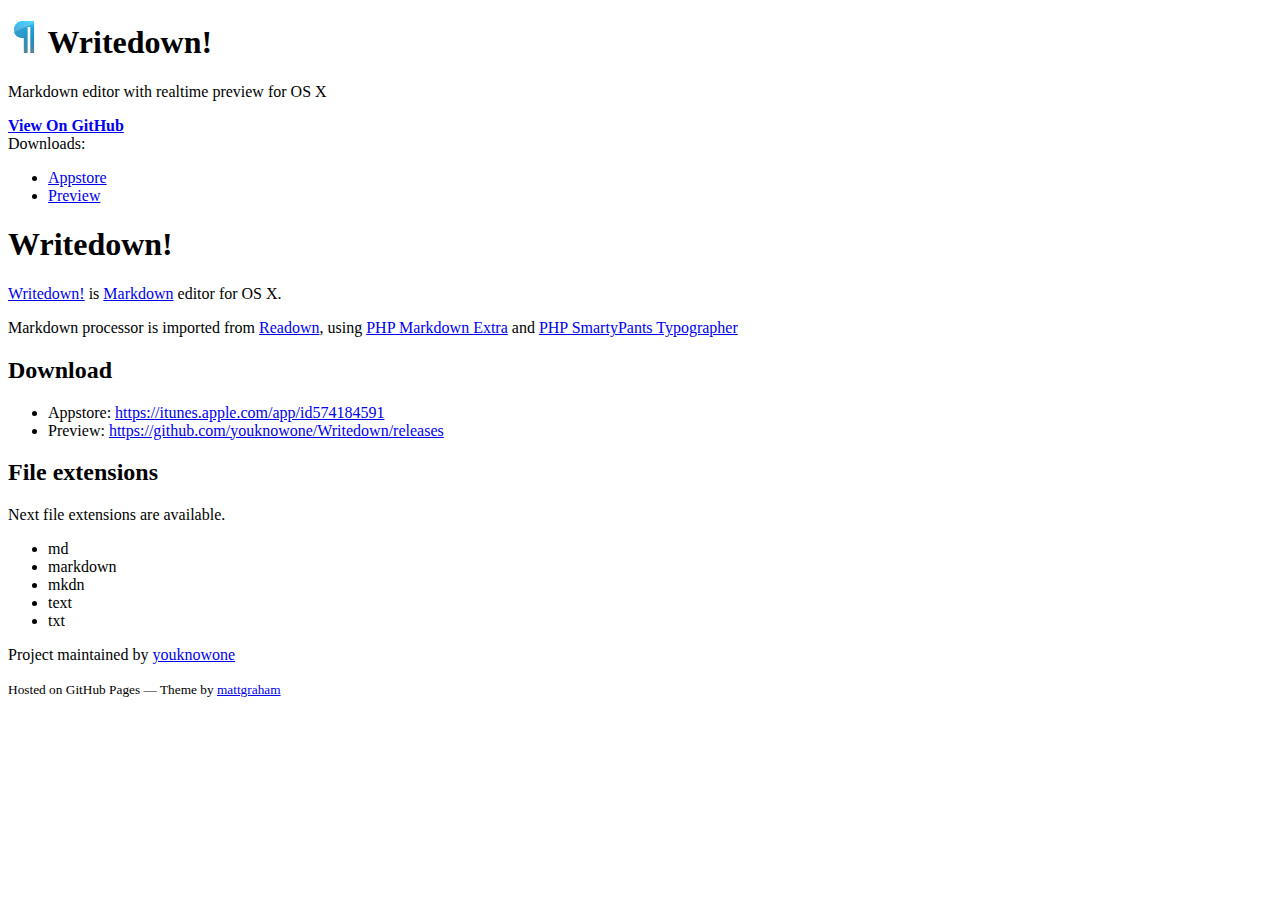
==== index.html @ b60dea4a "add ! suffix / downloads->releases" ====
<!doctype html>
<html>
  <head>
    <meta charset="utf-8">
    <meta http-equiv="X-UA-Compatible" content="chrome=1">
    <title>Writedown! by youknowone</title>
    <link rel="stylesheet" href="stylesheets/styles.css">
    <link rel="stylesheet" href="stylesheets/pygment_trac.css">
    <script src="https://ajax.googleapis.com/ajax/libs/jquery/1.7.1/jquery.min.js"></script>
    <script src="javascripts/main.js"></script>
    <!--[if lt IE 9]>
      <script src="//html5shiv.googlecode.com/svn/trunk/html5.js"></script>
    <![endif]-->
    <meta name="viewport" content="width=device-width, initial-scale=1, user-scalable=no">

  </head>
  <body>

      <header>
        <h1><img id="icon" width="32px" src="images/icon.png" /> Writedown!</h1>
        <p>Markdown editor with realtime preview for OS X</p>
      </header>

      <div id="banner">
        <span id="logo"></span>

        <a href="https://github.com/youknowone/writedown" class="button fork"><strong>View On GitHub</strong></a>
        <div class="downloads">
          <span>Downloads:</span>
          <ul>
            <li><a href="https://itunes.apple.com/app/id574184591" class="button">Appstore</a></li>
            <li><a href="https://github.com/youknowone/Writedown/releases" class="button">Preview</a></li>
          </ul>
        </div>
      </div><!-- end banner -->

    <div class="wrapper">
      <nav>
        <ul></ul>
      </nav>
      <section>
        <h1>Writedown!</h1>

<p><a href="http://github.com/youknowone/writedown">Writedown!</a> is <a href="http://daringfireball.net/projects/markdown/">Markdown</a> editor for OS X.</p>

<p>Markdown processor is imported from <a href="http://justhing.dahlia.kr/readown">Readown</a>, using <a href="http://michelf.com/projects/php-markdown/extra/">PHP Markdown Extra</a> and <a href="http://michelf.com/projects/php-smartypants/typographer/">PHP SmartyPants Typographer</a></p>

<h2>Download</h2>

<ul>
<li>Appstore: <a href="https://itunes.apple.com/app/id574184591">https://itunes.apple.com/app/id574184591</a>
</li>
<li>Preview: <a href="https://github.com/youknowone/Writedown/releases">https://github.com/youknowone/Writedown/releases</a>
</li>
</ul><h2>File extensions</h2>

<p>Next file extensions are available.</p>

<ul>
<li>md</li>
<li>markdown</li>
<li>mkdn</li>
<li>text</li>
<li>txt</li>
</ul>
      </section>
      <footer>
        <p>Project maintained by <a href="https://github.com/youknowone">youknowone</a></p>
        <p><small>Hosted on GitHub Pages &mdash; Theme by <a href="http://twitter.com/#!/michigangraham">mattgraham</a></small></p>
      </footer>
    </div>
    <!--[if !IE]><script>fixScale(document);</script><![endif]-->
    
  </body>
</html>
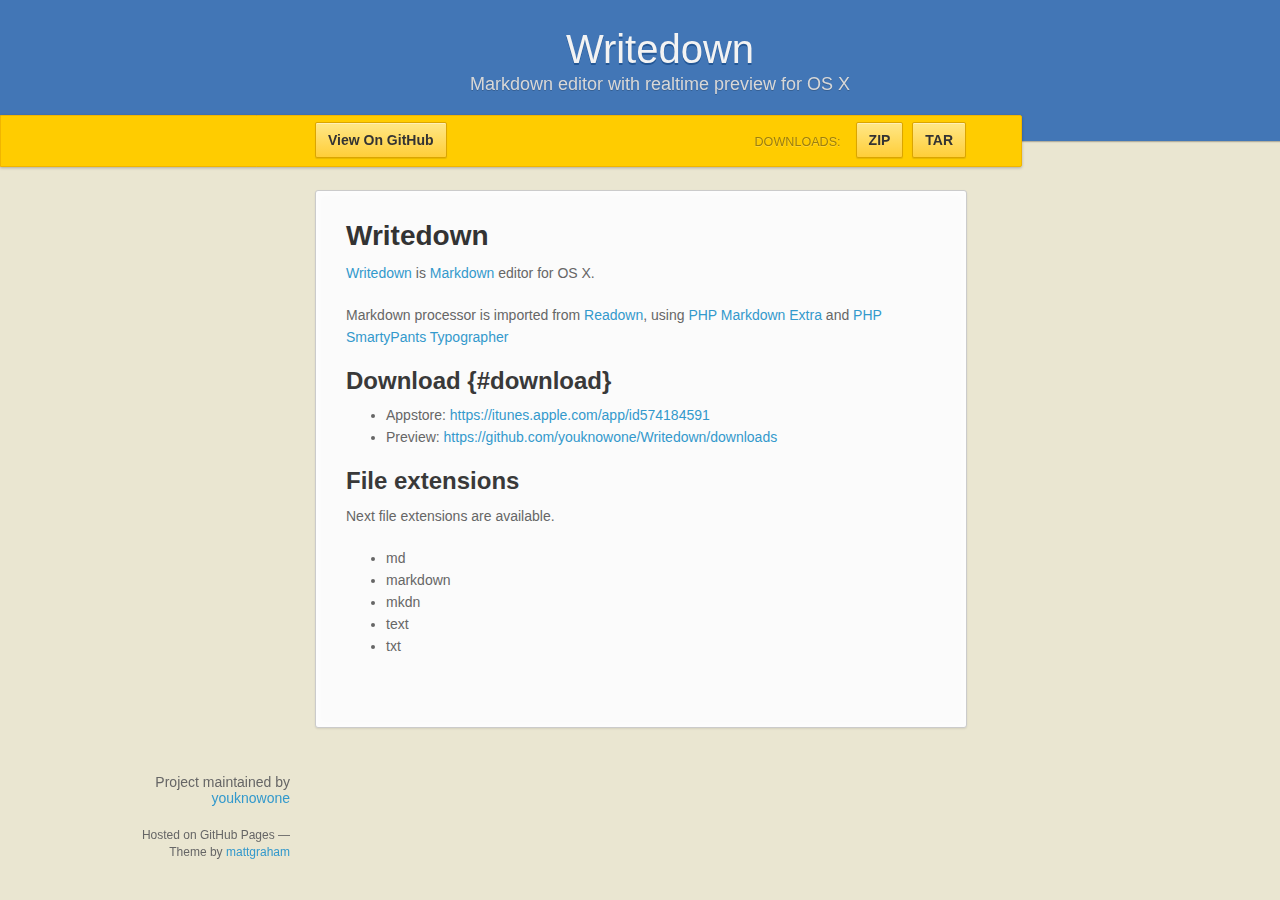
==== commit b1cbcba6: "Create gh-pages branch via GitHub" ====
--- a/index.html
+++ b/index.html
@@ -3,7 +3,7 @@
   <head>
     <meta charset="utf-8">
     <meta http-equiv="X-UA-Compatible" content="chrome=1">
-    <title>Writedown! by youknowone</title>
+    <title>Writedown by youknowone</title>
     <link rel="stylesheet" href="stylesheets/styles.css">
     <link rel="stylesheet" href="stylesheets/pygment_trac.css">
     <script src="https://ajax.googleapis.com/ajax/libs/jquery/1.7.1/jquery.min.js"></script>
@@ -17,7 +17,7 @@
   <body>
 
       <header>
-        <h1><img id="icon" width="32px" src="images/icon.png" /> Writedown!</h1>
+        <h1>Writedown</h1>
         <p>Markdown editor with realtime preview for OS X</p>
       </header>
 
@@ -28,8 +28,8 @@
         <div class="downloads">
           <span>Downloads:</span>
           <ul>
-            <li><a href="https://itunes.apple.com/app/id574184591" class="button">Appstore</a></li>
-            <li><a href="https://github.com/youknowone/Writedown/releases" class="button">Preview</a></li>
+            <li><a href="https://github.com/youknowone/writedown/zipball/master" class="button">ZIP</a></li>
+            <li><a href="https://github.com/youknowone/writedown/tarball/master" class="button">TAR</a></li>
           </ul>
         </div>
       </div><!-- end banner -->
@@ -39,20 +39,23 @@
         <ul></ul>
       </nav>
       <section>
-        <h1>Writedown!</h1>
+        <h1>
+<a name="writedown" class="anchor" href="#writedown"><span class="octicon octicon-link"></span></a>Writedown</h1>
 
-<p><a href="http://github.com/youknowone/writedown">Writedown!</a> is <a href="http://daringfireball.net/projects/markdown/">Markdown</a> editor for OS X.</p>
+<p><a href="http://github.com/youknowone/writedown">Writedown</a> is <a href="http://daringfireball.net/projects/markdown/">Markdown</a> editor for OS X.</p>
 
 <p>Markdown processor is imported from <a href="http://justhing.dahlia.kr/readown">Readown</a>, using <a href="http://michelf.com/projects/php-markdown/extra/">PHP Markdown Extra</a> and <a href="http://michelf.com/projects/php-smartypants/typographer/">PHP SmartyPants Typographer</a></p>
 
-<h2>Download</h2>
+<h2>
+<a name="download---------------------------------------------------------------download" class="anchor" href="#download---------------------------------------------------------------download"><span class="octicon octicon-link"></span></a>Download                                                               {#download}</h2>
 
 <ul>
 <li>Appstore: <a href="https://itunes.apple.com/app/id574184591">https://itunes.apple.com/app/id574184591</a>
 </li>
-<li>Preview: <a href="https://github.com/youknowone/Writedown/releases">https://github.com/youknowone/Writedown/releases</a>
+<li>Preview: <a href="https://github.com/youknowone/Writedown/downloads">https://github.com/youknowone/Writedown/downloads</a>
 </li>
-</ul><h2>File extensions</h2>
+</ul><h2>
+<a name="file-extensions" class="anchor" href="#file-extensions"><span class="octicon octicon-link"></span></a>File extensions</h2>
 
 <p>Next file extensions are available.</p>
 
@@ -66,7 +69,7 @@
       </section>
       <footer>
         <p>Project maintained by <a href="https://github.com/youknowone">youknowone</a></p>
-        <p><small>Hosted on GitHub Pages &mdash; Theme by <a href="http://twitter.com/#!/michigangraham">mattgraham</a></small></p>
+        <p><small>Hosted on GitHub Pages &mdash; Theme by <a href="https://twitter.com/michigangraham">mattgraham</a></small></p>
       </footer>
     </div>
     <!--[if !IE]><script>fixScale(document);</script><![endif]-->
--- a/stylesheets/styles.css
+++ b/stylesheets/styles.css
@@ -0,0 +1,1010 @@
+/*
+Leap Day for GitHub Pages
+by Matt Graham
+*/
+@font-face {
+  font-family: 'Quattrocento Sans';
+  src: url("../fonts/quattrocentosans-bold-webfont.eot");
+  src: url("../fonts/quattrocentosans-bold-webfont.eot?#iefix") format("embedded-opentype"), url("../fonts/quattrocentosans-bold-webfont.woff") format("woff"), url("../fonts/quattrocentosans-bold-webfont.ttf") format("truetype"), url("../fonts/quattrocentosans-bold-webfont.svg#QuattrocentoSansBold") format("svg");
+  font-weight: bold;
+  font-style: normal;
+}
+
+@font-face {
+  font-family: 'Quattrocento Sans';
+  src: url("../fonts/quattrocentosans-bolditalic-webfont.eot");
+  src: url("../fonts/quattrocentosans-bolditalic-webfont.eot?#iefix") format("embedded-opentype"), url("../fonts/quattrocentosans-bolditalic-webfont.woff") format("woff"), url("../fonts/quattrocentosans-bolditalic-webfont.ttf") format("truetype"), url("../fonts/quattrocentosans-bolditalic-webfont.svg#QuattrocentoSansBoldItalic") format("svg");
+  font-weight: bold;
+  font-style: italic;
+}
+
+@font-face {
+  font-family: 'Quattrocento Sans';
+  src: url("../fonts/quattrocentosans-italic-webfont.eot");
+  src: url("../fonts/quattrocentosans-italic-webfont.eot?#iefix") format("embedded-opentype"), url("../fonts/quattrocentosans-italic-webfont.woff") format("woff"), url("../fonts/quattrocentosans-italic-webfont.ttf") format("truetype"), url("../fonts/quattrocentosans-italic-webfont.svg#QuattrocentoSansItalic") format("svg");
+  font-weight: normal;
+  font-style: italic;
+}
+
+@font-face {
+  font-family: 'Quattrocento Sans';
+  src: url("../fonts/quattrocentosans-regular-webfont.eot");
+  src: url("../fonts/quattrocentosans-regular-webfont.eot?#iefix") format("embedded-opentype"), url("../fonts/quattrocentosans-regular-webfont.woff") format("woff"), url("../fonts/quattrocentosans-regular-webfont.ttf") format("truetype"), url("../fonts/quattrocentosans-regular-webfont.svg#QuattrocentoSansRegular") format("svg");
+  font-weight: normal;
+  font-style: normal;
+}
+
+@font-face {
+  font-family: 'Copse';
+  src: url("../fonts/copse-regular-webfont.eot");
+  src: url("../fonts/copse-regular-webfont.eot?#iefix") format("embedded-opentype"), url("../fonts/copse-regular-webfont.woff") format("woff"), url("../fonts/copse-regular-webfont.ttf") format("truetype"), url("../fonts/copse-regular-webfont.svg#CopseRegular") format("svg");
+  font-weight: normal;
+  font-style: normal;
+}
+
+/* normalize.css 2012-02-07T12:37 UTC - http://github.com/necolas/normalize.css */
+/* =============================================================================
+   HTML5 display definitions
+   ========================================================================== */
+/*
+ * Corrects block display not defined in IE6/7/8/9 & FF3
+ */
+article,
+aside,
+details,
+figcaption,
+figure,
+footer,
+header,
+hgroup,
+nav,
+section,
+summary {
+  display: block;
+}
+
+/*
+ * Corrects inline-block display not defined in IE6/7/8/9 & FF3
+ */
+audio,
+canvas,
+video {
+  display: inline-block;
+  *display: inline;
+  *zoom: 1;
+}
+
+/*
+ * Prevents modern browsers from displaying 'audio' without controls
+ */
+audio:not([controls]) {
+  display: none;
+}
+
+/*
+ * Addresses styling for 'hidden' attribute not present in IE7/8/9, FF3, S4
+ * Known issue: no IE6 support
+ */
+[hidden] {
+  display: none;
+}
+
+/* =============================================================================
+   Base
+   ========================================================================== */
+/*
+ * 1. Corrects text resizing oddly in IE6/7 when body font-size is set using em units
+ *    http://clagnut.com/blog/348/#c790
+ * 2. Prevents iOS text size adjust after orientation change, without disabling user zoom
+ *    www.456bereastreet.com/archive/201012/controlling_text_size_in_safari_for_ios_without_disabling_user_zoom/
+ */
+html {
+  font-size: 100%;
+  /* 1 */
+  -webkit-text-size-adjust: 100%;
+  /* 2 */
+  -ms-text-size-adjust: 100%;
+  /* 2 */
+}
+
+/*
+ * Addresses font-family inconsistency between 'textarea' and other form elements.
+ */
+html,
+button,
+input,
+select,
+textarea {
+  font-family: sans-serif;
+}
+
+/*
+ * Addresses margins handled incorrectly in IE6/7
+ */
+body {
+  margin: 0;
+}
+
+/* =============================================================================
+   Links
+   ========================================================================== */
+/*
+ * Addresses outline displayed oddly in Chrome
+ */
+a:focus {
+  outline: thin dotted;
+}
+
+/*
+ * Improves readability when focused and also mouse hovered in all browsers
+ * people.opera.com/patrickl/experiments/keyboard/test
+ */
+a:hover,
+a:active {
+  outline: 0;
+}
+
+/* =============================================================================
+   Typography
+   ========================================================================== */
+/*
+ * Addresses font sizes and margins set differently in IE6/7
+ * Addresses font sizes within 'section' and 'article' in FF4+, Chrome, S5
+ */
+h1 {
+  font-size: 2em;
+  margin: 0.67em 0;
+}
+
+h2 {
+  font-size: 1.5em;
+  margin: 0.83em 0;
+}
+
+h3 {
+  font-size: 1.17em;
+  margin: 1em 0;
+}
+
+h4 {
+  font-size: 1em;
+  margin: 1.33em 0;
+}
+
+h5 {
+  font-size: 0.83em;
+  margin: 1.67em 0;
+}
+
+h6 {
+  font-size: 0.75em;
+  margin: 2.33em 0;
+}
+
+/*
+ * Addresses styling not present in IE7/8/9, S5, Chrome
+ */
+abbr[title] {
+  border-bottom: 1px dotted;
+}
+
+/*
+ * Addresses style set to 'bolder' in FF3+, S4/5, Chrome
+*/
+b,
+strong {
+  font-weight: bold;
+}
+
+blockquote {
+  margin: 1em 40px;
+}
+
+/*
+ * Addresses styling not present in S5, Chrome
+ */
+dfn {
+  font-style: italic;
+}
+
+/*
+ * Addresses styling not present in IE6/7/8/9
+ */
+mark {
+  background: #ff0;
+  color: #000;
+}
+
+/*
+ * Addresses margins set differently in IE6/7
+ */
+p,
+pre {
+  margin: 1em 0;
+}
+
+/*
+ * Corrects font family set oddly in IE6, S4/5, Chrome
+ * en.wikipedia.org/wiki/User:Davidgothberg/Test59
+ */
+pre,
+code,
+kbd,
+samp {
+  font-family: monospace, serif;
+  _font-family: 'courier new', monospace;
+  font-size: 1em;
+}
+
+/*
+ * 1. Addresses CSS quotes not supported in IE6/7
+ * 2. Addresses quote property not supported in S4
+ */
+/* 1 */
+q {
+  quotes: none;
+}
+
+/* 2 */
+q:before,
+q:after {
+  content: '';
+  content: none;
+}
+
+small {
+  font-size: 75%;
+}
+
+/*
+ * Prevents sub and sup affecting line-height in all browsers
+ * gist.github.com/413930
+ */
+sub,
+sup {
+  font-size: 75%;
+  line-height: 0;
+  position: relative;
+  vertical-align: baseline;
+}
+
+sup {
+  top: -0.5em;
+}
+
+sub {
+  bottom: -0.25em;
+}
+
+/* =============================================================================
+   Lists
+   ========================================================================== */
+/*
+ * Addresses margins set differently in IE6/7
+ */
+dl,
+menu,
+ol,
+ul {
+  margin: 1em 0;
+}
+
+dd {
+  margin: 0 0 0 40px;
+}
+
+/*
+ * Addresses paddings set differently in IE6/7
+ */
+menu,
+ol,
+ul {
+  padding: 0 0 0 40px;
+}
+
+/*
+ * Corrects list images handled incorrectly in IE7
+ */
+nav ul,
+nav ol {
+  list-style: none;
+  list-style-image: none;
+}
+
+/* =============================================================================
+   Embedded content
+   ========================================================================== */
+/*
+ * 1. Removes border when inside 'a' element in IE6/7/8/9, FF3
+ * 2. Improves image quality when scaled in IE7
+ *    code.flickr.com/blog/2008/11/12/on-ui-quality-the-little-things-client-side-image-resizing/
+ */
+img {
+  border: 0;
+  /* 1 */
+  -ms-interpolation-mode: bicubic;
+  /* 2 */
+}
+
+/*
+ * Corrects overflow displayed oddly in IE9
+ */
+svg:not(:root) {
+  overflow: hidden;
+}
+
+/* =============================================================================
+   Figures
+   ========================================================================== */
+/*
+ * Addresses margin not present in IE6/7/8/9, S5, O11
+ */
+figure {
+  margin: 0;
+}
+
+/* =============================================================================
+   Forms
+   ========================================================================== */
+/*
+ * Corrects margin displayed oddly in IE6/7
+ */
+form {
+  margin: 0;
+}
+
+/*
+ * Define consistent border, margin, and padding
+ */
+fieldset {
+  border: 1px solid #c0c0c0;
+  margin: 0 2px;
+  padding: 0.35em 0.625em 0.75em;
+}
+
+/*
+ * 1. Corrects color not being inherited in IE6/7/8/9
+ * 2. Corrects text not wrapping in FF3 
+ * 3. Corrects alignment displayed oddly in IE6/7
+ */
+legend {
+  border: 0;
+  /* 1 */
+  padding: 0;
+  white-space: normal;
+  /* 2 */
+  *margin-left: -7px;
+  /* 3 */
+}
+
+/*
+ * 1. Corrects font size not being inherited in all browsers
+ * 2. Addresses margins set differently in IE6/7, FF3+, S5, Chrome
+ * 3. Improves appearance and consistency in all browsers
+ */
+button,
+input,
+select,
+textarea {
+  font-size: 100%;
+  /* 1 */
+  margin: 0;
+  /* 2 */
+  vertical-align: baseline;
+  /* 3 */
+  *vertical-align: middle;
+  /* 3 */
+}
+
+/*
+ * Addresses FF3/4 setting line-height on 'input' using !important in the UA stylesheet
+ */
+button,
+input {
+  line-height: normal;
+  /* 1 */
+}
+
+/*
+ * 1. Improves usability and consistency of cursor style between image-type 'input' and others
+ * 2. Corrects inability to style clickable 'input' types in iOS
+ * 3. Removes inner spacing in IE7 without affecting normal text inputs
+ *    Known issue: inner spacing remains in IE6
+ */
+button,
+input[type="button"],
+input[type="reset"],
+input[type="submit"] {
+  cursor: pointer;
+  /* 1 */
+  -webkit-appearance: button;
+  /* 2 */
+  *overflow: visible;
+  /* 3 */
+}
+
+/*
+ * Re-set default cursor for disabled elements
+ */
+button[disabled],
+input[disabled] {
+  cursor: default;
+}
+
+/*
+ * 1. Addresses box sizing set to content-box in IE8/9
+ * 2. Removes excess padding in IE8/9
+ * 3. Removes excess padding in IE7
+      Known issue: excess padding remains in IE6
+ */
+input[type="checkbox"],
+input[type="radio"] {
+  box-sizing: border-box;
+  /* 1 */
+  padding: 0;
+  /* 2 */
+  *height: 13px;
+  /* 3 */
+  *width: 13px;
+  /* 3 */
+}
+
+/*
+ * 1. Addresses appearance set to searchfield in S5, Chrome
+ * 2. Addresses box-sizing set to border-box in S5, Chrome (include -moz to future-proof)
+ */
+input[type="search"] {
+  -webkit-appearance: textfield;
+  /* 1 */
+  -moz-box-sizing: content-box;
+  -webkit-box-sizing: content-box;
+  /* 2 */
+  box-sizing: content-box;
+}
+
+/*
+ * Removes inner padding and search cancel button in S5, Chrome on OS X
+ */
+input[type="search"]::-webkit-search-decoration,
+input[type="search"]::-webkit-search-cancel-button {
+  -webkit-appearance: none;
+}
+
+/*
+ * Removes inner padding and border in FF3+
+ * www.sitepen.com/blog/2008/05/14/the-devils-in-the-details-fixing-dojos-toolbar-buttons/
+ */
+button::-moz-focus-inner,
+input::-moz-focus-inner {
+  border: 0;
+  padding: 0;
+}
+
+/*
+ * 1. Removes default vertical scrollbar in IE6/7/8/9
+ * 2. Improves readability and alignment in all browsers
+ */
+textarea {
+  overflow: auto;
+  /* 1 */
+  vertical-align: top;
+  /* 2 */
+}
+
+/* =============================================================================
+   Tables
+   ========================================================================== */
+/*
+ * Remove most spacing between table cells
+ */
+table {
+  border-collapse: collapse;
+  border-spacing: 0;
+}
+
+body {
+  font: 14px/22px "Quattrocento Sans", "Helvetica Neue", Helvetica, Arial, sans-serif;
+  color: #666;
+  font-weight: 300;
+  margin: 0px;
+  padding: 0px 0 20px 0px;
+  background: url(../images/body-background.png) #eae6d1;
+}
+
+h1, h2, h3, h4, h5, h6 {
+  color: #333;
+  margin: 0 0 10px;
+}
+
+p, ul, ol, table, pre, dl {
+  margin: 0 0 20px;
+}
+
+h1, h2, h3 {
+  line-height: 1.1;
+}
+
+h1 {
+  font-size: 28px;
+}
+
+h2 {
+  font-size: 24px;
+  color: #393939;
+}
+
+h3, h4, h5, h6 {
+  color: #666666;
+}
+
+h3 {
+  font-size: 18px;
+  line-height: 24px;
+}
+
+a {
+  color: #3399cc;
+  font-weight: 400;
+  text-decoration: none;
+}
+
+a small {
+  font-size: 11px;
+  color: #666;
+  margin-top: -0.6em;
+  display: block;
+}
+
+ul {
+  list-style-image: url("../images/bullet.png");
+}
+
+strong {
+  font-weight: bold;
+  color: #333;
+}
+
+.wrapper {
+  width: 650px;
+  margin: 0 auto;
+  position: relative;
+}
+
+section img {
+  max-width: 100%;
+}
+
+blockquote {
+  border-left: 1px solid #ffcc00;
+  margin: 0;
+  padding: 0 0 0 20px;
+  font-style: italic;
+}
+
+code {
+  font-family: "Lucida Sans", Monaco, Bitstream Vera Sans Mono, Lucida Console, Terminal;
+  font-size: 13px;
+  color: #efefef;
+  text-shadow: 0px 1px 0px #000;
+  margin: 0 4px;
+  padding: 2px 6px;
+  background: #333;
+  -moz-border-radius: 2px;
+  -webkit-border-radius: 2px;
+  -o-border-radius: 2px;
+  -ms-border-radius: 2px;
+  -khtml-border-radius: 2px;
+  border-radius: 2px;
+}
+
+pre {
+  padding: 8px 15px;
+  background: #333333;
+  -moz-border-radius: 3px;
+  -webkit-border-radius: 3px;
+  -o-border-radius: 3px;
+  -ms-border-radius: 3px;
+  -khtml-border-radius: 3px;
+  border-radius: 3px;
+  border: 1px solid #c7c7c7;
+  overflow: auto;
+  overflow-y: hidden;
+}
+pre code {
+  margin: 0px;
+  padding: 0px;
+}
+
+table {
+  width: 100%;
+  border-collapse: collapse;
+}
+
+th {
+  text-align: left;
+  padding: 5px 10px;
+  border-bottom: 1px solid #e5e5e5;
+  color: #444;
+}
+
+td {
+  text-align: left;
+  padding: 5px 10px;
+  border-bottom: 1px solid #e5e5e5;
+  border-right: 1px solid #ffcc00;
+}
+td:first-child {
+  border-left: 1px solid #ffcc00;
+}
+
+hr {
+  border: 0;
+  outline: none;
+  height: 11px;
+  background: transparent url("../images/hr.gif") center center repeat-x;
+  margin: 0 0 20px;
+}
+
+dt {
+  color: #444;
+  font-weight: 700;
+}
+
+header {
+  padding: 25px 20px 40px 20px;
+  margin: 0;
+  position: fixed;
+  top: 0;
+  left: 0;
+  right: 0;
+  width: 100%;
+  text-align: center;
+  background: url(../images/background.png) #4276b6;
+  -moz-box-shadow: 1px 0px 2px rgba(0, 0, 0, 0.75);
+  -webkit-box-shadow: 1px 0px 2px rgba(0, 0, 0, 0.75);
+  -o-box-shadow: 1px 0px 2px rgba(0, 0, 0, 0.75);
+  box-shadow: 1px 0px 2px rgba(0, 0, 0, 0.75);
+  z-index: 99;
+  -webkit-font-smoothing: antialiased;
+  min-height: 76px;
+}
+header h1 {
+  font: 40px/48px "Copse", "Helvetica Neue", Helvetica, Arial, sans-serif;
+  color: #f3f3f3;
+  text-shadow: 0px 2px 0px #235796;
+  margin: 0px;
+  white-space: nowrap;
+  overflow: hidden;
+  text-overflow: ellipsis;
+  -o-text-overflow: ellipsis;
+  -ms-text-overflow: ellipsis;
+}
+header p {
+  color: #d8d8d8;
+  text-shadow: rgba(0, 0, 0, 0.2) 0 1px 0;
+  font-size: 18px;
+  margin: 0px;
+}
+
+#banner {
+  z-index: 100;
+  left: 0;
+  right: 50%;
+  height: 50px;
+  margin-right: -382px;
+  position: fixed;
+  top: 115px;
+  background: #ffcc00;
+  border: 1px solid #f0b500;
+  -moz-box-shadow: 0px 1px 3px rgba(0, 0, 0, 0.25);
+  -webkit-box-shadow: 0px 1px 3px rgba(0, 0, 0, 0.25);
+  -o-box-shadow: 0px 1px 3px rgba(0, 0, 0, 0.25);
+  box-shadow: 0px 1px 3px rgba(0, 0, 0, 0.25);
+  -moz-border-radius: 0px 2px 2px 0px;
+  -webkit-border-radius: 0px 2px 2px 0px;
+  -o-border-radius: 0px 2px 2px 0px;
+  -ms-border-radius: 0px 2px 2px 0px;
+  -khtml-border-radius: 0px 2px 2px 0px;
+  border-radius: 0px 2px 2px 0px;
+  padding-right: 10px;
+}
+#banner .button {
+  border: 1px solid #dba500;
+  background: -webkit-gradient(linear, 50% 0%, 50% 100%, color-stop(0%, #ffe788), color-stop(100%, #ffce38));
+  background: -webkit-linear-gradient(#ffe788, #ffce38);
+  background: -moz-linear-gradient(#ffe788, #ffce38);
+  background: -o-linear-gradient(#ffe788, #ffce38);
+  background: -ms-linear-gradient(#ffe788, #ffce38);
+  background: linear-gradient(#ffe788, #ffce38);
+  -moz-border-radius: 2px;
+  -webkit-border-radius: 2px;
+  -o-border-radius: 2px;
+  -ms-border-radius: 2px;
+  -khtml-border-radius: 2px;
+  border-radius: 2px;
+  -moz-box-shadow: inset 0px 1px 0px rgba(255, 255, 255, 0.4), 0px 1px 1px rgba(0, 0, 0, 0.1);
+  -webkit-box-shadow: inset 0px 1px 0px rgba(255, 255, 255, 0.4), 0px 1px 1px rgba(0, 0, 0, 0.1);
+  -o-box-shadow: inset 0px 1px 0px rgba(255, 255, 255, 0.4), 0px 1px 1px rgba(0, 0, 0, 0.1);
+  box-shadow: inset 0px 1px 0px rgba(255, 255, 255, 0.4), 0px 1px 1px rgba(0, 0, 0, 0.1);
+  background-color: #FFE788;
+  margin-left: 5px;
+  padding: 10px 12px;
+  margin-top: 6px;
+  line-height: 14px;
+  font-size: 14px;
+  color: #333;
+  font-weight: bold;
+  display: inline-block;
+  text-align: center;
+}
+#banner .button:hover {
+  background: -webkit-gradient(linear, 50% 0%, 50% 100%, color-stop(0%, #ffe788), color-stop(100%, #ffe788));
+  background: -webkit-linear-gradient(#ffe788, #ffe788);
+  background: -moz-linear-gradient(#ffe788, #ffe788);
+  background: -o-linear-gradient(#ffe788, #ffe788);
+  background: -ms-linear-gradient(#ffe788, #ffe788);
+  background: linear-gradient(#ffe788, #ffe788);
+  background-color: #ffeca0;
+}
+#banner .fork {
+  position: fixed;
+  left: 50%;
+  margin-left: -325px;
+  padding: 10px 12px;
+  margin-top: 6px;
+  line-height: 14px;
+  font-size: 14px;
+  background-color: #FFE788;
+}
+#banner .downloads {
+  float: right;
+  margin: 0 45px 0 0;
+}
+#banner .downloads span {
+  float: left;
+  line-height: 52px;
+  font-size: 90%;
+  color: #9d7f0d;
+  text-transform: uppercase;
+  text-shadow: rgba(255, 255, 255, 0.2) 0 1px 0;
+}
+#banner ul {
+  list-style: none;
+  height: 40px;
+  padding: 0;
+  float: left;
+  margin-left: 10px;
+}
+#banner ul li {
+  display: inline;
+}
+#banner ul li a.button {
+  background-color: #FFE788;
+}
+#banner #logo {
+  position: absolute;
+  height: 36px;
+  width: 36px;
+  right: 7px;
+  top: 7px;
+  display: block;
+  background: url(../images/octocat-logo.png);
+}
+
+section {
+  width: 590px;
+  padding: 30px 30px 50px 30px;
+  margin: 20px 0;
+  margin-top: 190px;
+  position: relative;
+  background: #fbfbfb;
+  -moz-border-radius: 3px;
+  -webkit-border-radius: 3px;
+  -o-border-radius: 3px;
+  -ms-border-radius: 3px;
+  -khtml-border-radius: 3px;
+  border-radius: 3px;
+  border: 1px solid #cbcbcb;
+  -moz-box-shadow: 0px 1px 2px rgba(0, 0, 0, 0.09), inset 0px 0px 2px 2px rgba(255, 255, 255, 0.5), inset 0 0 5px 5px rgba(255, 255, 255, 0.4);
+  -webkit-box-shadow: 0px 1px 2px rgba(0, 0, 0, 0.09), inset 0px 0px 2px 2px rgba(255, 255, 255, 0.5), inset 0 0 5px 5px rgba(255, 255, 255, 0.4);
+  -o-box-shadow: 0px 1px 2px rgba(0, 0, 0, 0.09), inset 0px 0px 2px 2px rgba(255, 255, 255, 0.5), inset 0 0 5px 5px rgba(255, 255, 255, 0.4);
+  box-shadow: 0px 1px 2px rgba(0, 0, 0, 0.09), inset 0px 0px 2px 2px rgba(255, 255, 255, 0.5), inset 0 0 5px 5px rgba(255, 255, 255, 0.4);
+}
+
+small {
+  font-size: 12px;
+}
+
+nav {
+  width: 230px;
+  position: fixed;
+  top: 220px;
+  left: 50%;
+  margin-left: -580px;
+  text-align: right;
+}
+nav ul {
+  list-style: none;
+  list-style-image: none;
+  font-size: 14px;
+  line-height: 24px;
+}
+nav ul li {
+  padding: 5px 0px;
+  line-height: 16px;
+}
+nav ul li.tag-h1 {
+  font-size: 1.2em;
+}
+nav ul li.tag-h1 a {
+  font-weight: bold;
+  color: #333;
+}
+nav ul li.tag-h2 + .tag-h1 {
+  margin-top: 10px;
+}
+nav ul a {
+  color: #666;
+}
+nav ul a:hover {
+  color: #999;
+}
+
+footer {
+  width: 180px;
+  position: fixed;
+  left: 50%;
+  margin-left: -530px;
+  bottom: 20px;
+  text-align: right;
+  line-height: 16px;
+}
+
+@media print, screen and (max-width: 1060px) {
+  div.wrapper {
+    width: auto;
+    margin: 0;
+  }
+
+  nav {
+    display: none;
+  }
+
+  header, section, footer {
+    float: none;
+  }
+  header h1, section h1, footer h1 {
+    white-space: nowrap;
+    overflow: hidden;
+    text-overflow: ellipsis;
+    -o-text-overflow: ellipsis;
+    -ms-text-overflow: ellipsis;
+  }
+
+  #banner {
+    width: 100%;
+  }
+  #banner .downloads {
+    margin-right: 60px;
+  }
+  #banner #logo {
+    margin-right: 15px;
+  }
+
+  section {
+    border: 1px solid #e5e5e5;
+    border-width: 1px 0;
+    padding: 20px auto;
+    margin: 190px auto 20px;
+    max-width: 600px;
+  }
+
+  footer {
+    text-align: center;
+    margin: 20px auto;
+    position: relative;
+    left: auto;
+    bottom: auto;
+    width: auto;
+  }
+}
+@media print, screen and (max-width: 720px) {
+  body {
+    word-wrap: break-word;
+  }
+
+  header {
+    padding: 20px 20px;
+    margin: 0;
+  }
+  header h1 {
+    font-size: 32px;
+    white-space: nowrap;
+    overflow: hidden;
+    text-overflow: ellipsis;
+    -o-text-overflow: ellipsis;
+    -ms-text-overflow: ellipsis;
+  }
+  header p {
+    display: none;
+  }
+
+  #banner {
+    top: 80px;
+  }
+  #banner .fork {
+    float: left;
+    display: inline-block;
+    margin-left: 0px;
+    position: fixed;
+    left: 20px;
+  }
+
+  section {
+    margin-top: 130px;
+    margin-bottom: 0px;
+    width: auto;
+  }
+
+  header ul, header p.view {
+    position: static;
+  }
+}
+@media print, screen and (max-width: 480px) {
+  header {
+    position: relative;
+    padding: 5px 0px;
+    min-height: 0px;
+  }
+  header h1 {
+    font-size: 24px;
+    white-space: nowrap;
+    overflow: hidden;
+    text-overflow: ellipsis;
+    -o-text-overflow: ellipsis;
+    -ms-text-overflow: ellipsis;
+  }
+
+  section {
+    margin-top: 5px;
+  }
+
+  #banner {
+    display: none;
+  }
+
+  header ul {
+    display: none;
+  }
+}
+@media print {
+  body {
+    padding: 0.4in;
+    font-size: 12pt;
+    color: #444;
+  }
+}
+@media print, screen and (max-height: 680px) {
+  footer {
+    text-align: center;
+    margin: 20px auto;
+    position: relative;
+    left: auto;
+    bottom: auto;
+    width: auto;
+  }
+}
+@media print, screen and (max-height: 480px) {
+  nav {
+    display: none;
+  }
+
+  footer {
+    text-align: center;
+    margin: 20px auto;
+    position: relative;
+    left: auto;
+    bottom: auto;
+    width: auto;
+  }
+}
